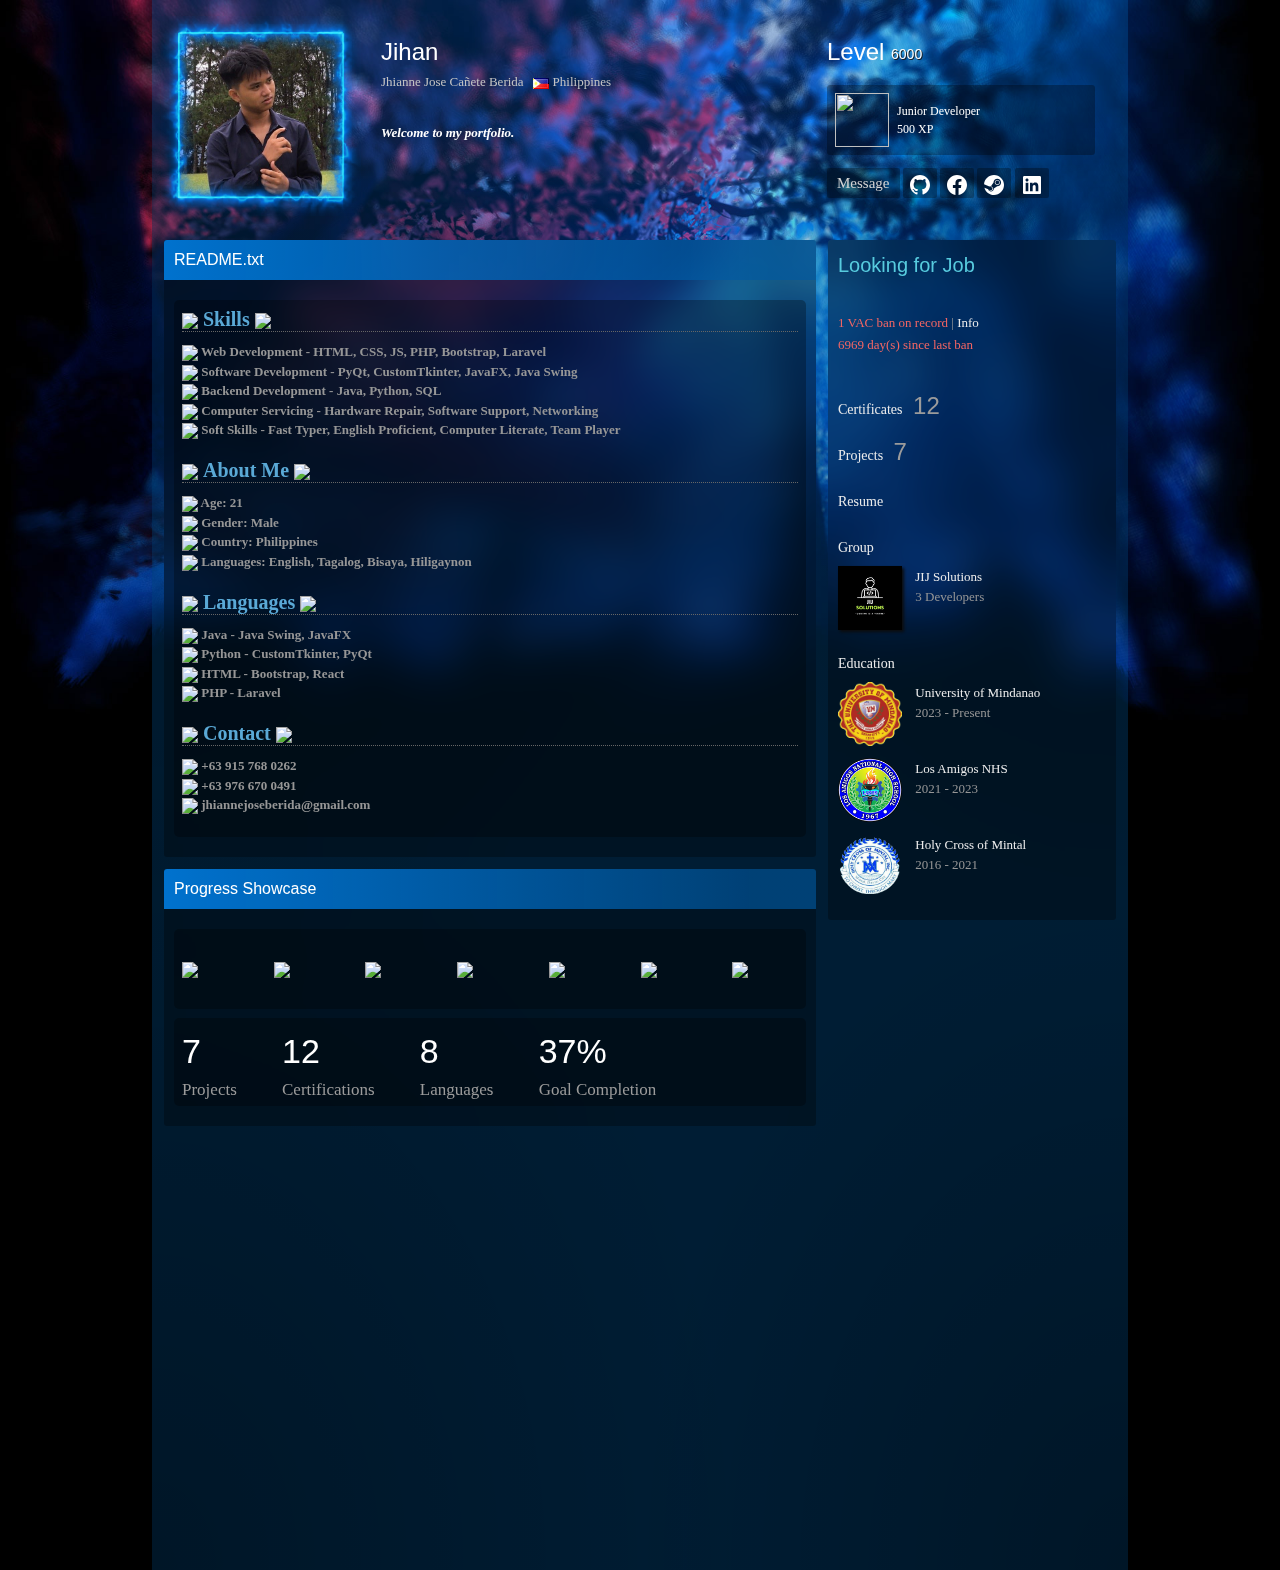
==== index.html @ f57714f5 "Add files via upload" ====
<!DOCTYPE html>
<html lang="en">
<head>
    <meta charset="UTF-8">
    <meta name="viewport" content="width=device-width, initial-scale=1.0">
    <link rel="shortcut icon" href="favicon.ico">
    <link href="https://cdn.jsdelivr.net/npm/bootstrap@5.3.3/dist/css/bootstrap.min.css" rel="stylesheet" integrity="sha384-QWTKZyjpPEjISv5WaRU9OFeRpok6YctnYmDr5pNlyT2bRjXh0JMhjY6hW+ALEwIH" crossorigin="anonymous">
    <link rel="stylesheet" href="style.css">
    <title>Jihan | Junior Developer</title>
</head>
<body>
    <div id="profile-page" class="position-relative vw-100">
        <div id="profile-header-bg" class="position-relative pb-0">
            <div id="profile-header-bg-texture">
                <div id="profile-header" class="position-relative">
                    <div id="profile-header-content" class="position-relative">
                        <div id="profile-header-centered-persona" class="position-absolute reveal">
                            <div id="persona-name" class="overflow-hidden fw-light fs-4">
                                <span>Jihan</span>
                            </div>
                            <div id="header-real-name">
                                <bdi>Jhianne Jose Cañete Berida</bdi>
                                &nbsp;
                                <img id="profile-flag" src="ph.gif">
                                Philippines
                            </div>
                        </div>
                        <div id="profile-header-avatar" class="position-relative reveal">
                            <div id="player-avatar-autosize" class="position-absolute">
                                <div id="player-avatar-frame" class="position-absolute w-100 h-100">
                                    <img src="frame.png">
                                </div>
                                <div class="zoom-pic-container">
                                    <img src="prof-pic.jpg" class="zoom-pic">
                                </div>
                            </div>
                        </div>
                        <div id="profile-header-badgeinfo" class="reveal">
                            <div id="profile-header-badge-area">
                                <div id="persona-level-area">
                                    <div id="persona-level" class="overflow-hidden">Level <div id="lvl-6000">
                                            <span id="level-num">6000</span>
                                        </div>
                                    </div>
                                </div>
                                <div id="profile-header-badge">
                                    <div id="favorite-badge">
                                        <div id="favorite-badge-icon">
                                            <img src="https://cdn.fastly.steamstatic.com/steamcommunity/public/images/items/332790/fa82b9466ee94b20ad7bbb1edfc0e6578cfa0fa5.png" id="badge-icon-small">
                                        </div>
                                        <div id="favorite-badge-description">
                                            <div id="badge-desc-text" class="fw-normal">
                                                Junior Developer
                                            </div>
                                            <div id="badge-desc-xp" class="fw-normal">
                                                500 XP
                                            </div>
                                        </div>
                                    </div>
                                </div>
                                <div id="profile-header-actions">
                                    <a href="#" class="btn-profile-action" id="btn-message">
                                        <span>Message</span>
                                    </a>
                                    <a href="https://www.github.com/jhnbrd" class="btn-profile-action" id="btn-github" style="padding: 0px 5px;">
                                        <span>
                                            <img src="icons/github-fill.png" style="filter: invert(1);">
                                        </span>
                                    </a>
                                    <a href="https://www.facebook.com/yanjisama" class="btn-profile-action" id="btn-facebook" style="padding: 0px 5px;">
                                        <span>
                                            <img src="icons/facebook-circle-fill.png" style="filter: invert(1);">
                                        </span>
                                    </a>
                                    <a href="https://www.steamcommunity.com/id/jihan438" class="btn-profile-action" id="btn-steam" style="padding: 0px 5px;">
                                        <span>
                                            <img src="icons/steam-fill.png" style="filter: invert(1);">
                                        </span>
                                    </a>
                                    <a href="#" class="btn-profile-action" id="btn-linkedin" style="padding: 0px 5px;">
                                        <span>
                                            <img src="icons/linkedin-box-fill.png" style="filter: invert(1);">
                                        </span>
                                    </a>
                                </div>
                            </div>
                        </div>
                        <div id="profile-header-summary" class="overflow-hidden reveal">
                            <div id="persona-name-spacer">
                                <span>&nbsp;</span>
                            </div>
                            <div id="header-real-name-spacer">
                                &nbsp;
                            </div>
                            <div id="profile-summary-noexpand" class="fst-italic fw-bold text-white">
                                Welcome to my portfolio.
                            </div>
                        </div>
                    </div>
                </div>
            </div>
        </div>
        <div id="profile-content" class="position-relative overflow-hidden">
            <div id="profile-content-inner" class="position-relative">
                <div id="profile-rightcol">
                    <div id="responsive-status-info" class="reveal">
                        <div id="profile-status">
                            <div id="profile-status-header">
                                Looking for Job
                            </div>
                        </div>
                        <div id="profile-ban-status">
                            <div id="profile-ban">
                                1 VAC ban on record
                                <span id="profile-ban-info">
                                | 
                                <a class="white-link" id="btn-info">Info</a>
                                </span>
                            </div>
                            6969 day(s) since last ban
                        </div>
                    </div>
                    <div id="responsive-link-area">
                        <div id="profile-badges" class="profile-modal-links reveal">
                            <div id="profile-badges-container">
                                <div id="profile-badges-header">
                                    <a href="#">
                                        <span class="link-label">Certificates</span>
                                        &nbsp;
                                        <span class="link-count">12</span>
                                    </a>
                                </div>
                            </div>
                        </div>
                        <div class="profile-modal-links reveal" id="profile-projects">
                            <div id="profile-projects-container">
                                <div id="profile-projects-header">
                                    <a href="#">
                                        <span class="link-label">Projects</span>
                                        &nbsp;
                                        <span class="link-count">7</span>
                                    </a>
                                </div>
                            </div>
                        </div>
                        <div class="profile-modal-links reveal" id="profile-resume">
                            <div id="profile-resume-container">
                                <div id="profile-resume-header">
                                    <a href="#">
                                        <span class="link-label">Resume</span>
                                        &nbsp;
                                        <span class="link-count"> </span>
                                    </a>
                                </div>
                            </div>
                        </div>
                        <div class="profile-modal-links reveal" id="profile-groups">
                            <div id="profile-group-container">
                                <div id="profile-group-header">
                                    <a href="#">
                                        <span class="link-label">Group</span>
                                        &nbsp;
                                        <span class="link-count"> </span>
                                    </a>
                                </div>
                                <div id="profile-group-preview">
                                    <div id="profile-primary-group">
                                        <div class="profile-group-avatar">
                                            <a href="https://www.facebook.com/jijsolutions">
                                                <img src="projects/group.png" alt="" class="profile-group-img">
                                            </a>
                                        </div>
                                        <div id="profile-primary-group-details">
                                            <a href="https://www.facebook.com/jijsolutions" class="white-link"> JIJ Solutions </a>
                                            <div class="profile-group-membercount" style="display: block;">
                                                3 Developers
                                            </div>
                                        </div>
                                    </div>
                                </div>
                            </div>
                        </div>
                        <div class="profile-modal-links reveal" id="profile-educ">
                            <div id="profile-educ-container">
                                <div id="profile-educ-header">
                                    <a href="#">
                                        <span class="link-label">Education</span>
                                        &nbsp;
                                        <span class="link-count"> </span>
                                    </a>
                                </div>
                                <div id="profile-educ-preview">
                                    <div id="profile-primary-educ">
                                        <div class="profile-educ-avatar">
                                            <a href="#">
                                                <img src="educ/um.png" alt="" class="profile-group-img">
                                            </a>
                                        </div>
                                        <div id="profile-primary-educ-details">
                                            <a href="#" class="white-link"> University of Mindanao </a>
                                            <div class="profile-group-membercount" style="display: block;">
                                                2023 - Present
                                            </div>
                                        </div>
                                    </div>
                                    <div class="profile-secondary-educ">
                                        <div class="profile-educ-avatar">
                                            <a href="">
                                                <img src="educ/lanhs.png" alt="" class="profile-group-img">
                                            </a>
                                        </div>
                                        <div class="profile-secondary-educ-details">
                                            <a href="#" class="white-link">Los Amigos NHS</a>
                                            <div class="profile-group-membercount" style="display: block;">
                                                2021 - 2023
                                            </div>
                                        </div>
                                    </div>
                                    <div class="profile-secondary-educ">
                                        <div class="profile-educ-avatar">
                                            <a href="">
                                                <img src="educ/hcm.png" alt="" class="profile-group-img">
                                            </a>
                                        </div>
                                        <div class="profile-secondary-educ-details">
                                            <a href="#" class="white-link">Holy Cross of Mintal</a>
                                            <div class="profile-group-membercount" style="display: block;">
                                                2016 - 2021
                                            </div>
                                        </div>
                                    </div>
                                </div>
                            </div>
                        </div>
                    </div>
                </div>
                <div id="profile-leftcol">
                    <div class="profile-showcase reveal" id="leftcol-readme-showcase">
                        <div class="profile-showcase-header">
                            README.txt
                        </div>
                        <div class="profile-customization-block">
                            <div class="readme-showcase">
                                <div class="showcase-content-bg showcase-notes">
                                    <div class="bb-h1">
                                        <img src="https://community.fastly.steamstatic.com/economy/emoticon/StarzB" />
                                        <b>Skills</b>
                                        <img src="https://community.fastly.steamstatic.com/economy/emoticon/StarzB" />
                                    </div>
                                    <b>
                                        <img src="https://community.fastly.steamstatic.com/economy/emoticon/neonbr" />
                                         Web Development - HTML, CSS, JS, PHP, Bootstrap, Laravel
                                        <br>
                                        <img src="https://community.fastly.steamstatic.com/economy/emoticon/neonbr" />
                                         Software Development - PyQt, CustomTkinter, JavaFX, Java Swing
                                        <br>
                                        <img src="https://community.fastly.steamstatic.com/economy/emoticon/neonbr" />
                                         Backend Development - Java, Python, SQL
                                        <br>
                                        <img src="https://community.fastly.steamstatic.com/economy/emoticon/neonbr" />
                                         Computer Servicing - Hardware Repair, Software Support, Networking
                                        <br>
                                        <img src="https://community.fastly.steamstatic.com/economy/emoticon/neonbr" />
                                         Soft Skills - Fast Typer, English Proficient, Computer Literate, Team Player
                                        <br>
                                    </b>
                                    <br>
                                    <div class="bb-h1">
                                        <img src="https://community.fastly.steamstatic.com/economy/emoticon/StarzB" />
                                        <b>About Me</b>
                                        <img src="https://community.fastly.steamstatic.com/economy/emoticon/StarzB" />
                                    </div>
                                    <b>
                                        <img src="https://community.fastly.steamstatic.com/economy/emoticon/neonbr" />
                                         Age: 21
                                        <br>
                                        <img src="https://community.fastly.steamstatic.com/economy/emoticon/neonbr" />
                                         Gender: Male
                                        <br>
                                        <img src="https://community.fastly.steamstatic.com/economy/emoticon/neonbr" />
                                         Country: Philippines
                                        <br>
                                        <img src="https://community.fastly.steamstatic.com/economy/emoticon/neonbr" />
                                         Languages: English, Tagalog, Bisaya, Hiligaynon
                                        <br>
                                    </b>
                                    <br>
                                    <div class="bb-h1">
                                        <img src="https://community.fastly.steamstatic.com/economy/emoticon/StarzB" />
                                        <b>Languages</b>
                                        <img src="https://community.fastly.steamstatic.com/economy/emoticon/StarzB" />
                                    </div>
                                    <b>
                                        <img src="https://community.fastly.steamstatic.com/economy/emoticon/neonbr" />
                                         Java - Java Swing, JavaFX
                                        <br>
                                        <img src="https://community.fastly.steamstatic.com/economy/emoticon/neonbr" />
                                         Python - CustomTkinter, PyQt
                                        <br>
                                        <img src="https://community.fastly.steamstatic.com/economy/emoticon/neonbr" />
                                         HTML - Bootstrap, React
                                        <br>
                                        <img src="https://community.fastly.steamstatic.com/economy/emoticon/neonbr" />
                                         PHP - Laravel
                                        <br>
                                    </b>
                                    <br>
                                    <div class="bb-h1">
                                        <img src="https://community.fastly.steamstatic.com/economy/emoticon/StarzB" />
                                        <b>Contact</b>
                                        <img src="https://community.fastly.steamstatic.com/economy/emoticon/StarzB" />
                                    </div>
                                    <b>
                                        <img src="https://community.fastly.steamstatic.com/economy/emoticon/neonbr" />
                                         +63 915 768 0262
                                        <br>
                                        <img src="https://community.fastly.steamstatic.com/economy/emoticon/neonbr" />
                                         +63 976 670 0491
                                        <br>
                                        <img src="https://community.fastly.steamstatic.com/economy/emoticon/neonbr" />
                                         jhiannejoseberida@gmail.com
                                        <br>
                                    </b>
                                    <br>
                                </div>
                            </div>
                        </div>
                    </div>
                    <div class="profile-showcase reveal" id="leftcol-progress-showcase">
                        <div class="profile-showcase-header">
                            Progress Showcase
                        </div>
                        <div class="profile-customization-block">
                            <div id="progress-showcase">
                                <div class="showcase-content-bg" id="achievements">
                                    <div class="showcase-slot showcase-achievement position-relative" style = "margin-left: 0;">
                                        <img src="https://cdn.fastly.steamstatic.com/steamcommunity/public/images/apps/601220/abdf37338f4e320a10677f1d4044b0b24c8047f6.jpg">
                                    </div>
                                    <div class="showcase-slot showcase-achievement position-relative">
                                        <img src="https://cdn.fastly.steamstatic.com/steamcommunity/public/images/apps/617670/ca3d59691baf2688d7694bbcf9fdb8c51e1d4e0c.jpg">
                                    </div>
                                    <div class="showcase-slot showcase-achievement position-relative">
                                        <img src="https://cdn.fastly.steamstatic.com/steamcommunity/public/images/apps/617670/9243dade56303cbf4cc3575d4541f2d3d63d06e9.jpg">
                                    </div>
                                    <div class="showcase-slot showcase-achievement position-relative">
                                        <img src="https://cdn.fastly.steamstatic.com/steamcommunity/public/images/apps/617670/920c3cb9304ead8dc0496b0a2dc9cfe9f600b443.jpg">
                                    </div>
                                    <div class="showcase-slot showcase-achievement position-relative">
                                        <img src="https://cdn.fastly.steamstatic.com/steamcommunity/public/images/apps/617670/938d46730e19ccc520b64da6360425fac8340c2b.jpg">
                                    </div>
                                    <div class="showcase-slot showcase-achievement position-relative">
                                        <img src="https://cdn.fastly.steamstatic.com/steamcommunity/public/images/apps/617670/0dcfac3e3507c77b50f946e24e0205832ae1c333.jpg">
                                    </div>
                                    <div class="showcase-slot showcase-achievement position-relative">
                                        <img src="https://cdn.fastly.steamstatic.com/steamcommunity/public/images/apps/601220/abdf37338f4e320a10677f1d4044b0b24c8047f6.jpg">
                                    </div>
                                </div>
                                <div class="showcase-content-bg showcase-stats-row">
                                    <div class="showcase-stats" id="stats-projects-count">
                                        <div class="stats-value">7</div>
                                        <div class="stats-label">Projects</div>
                                    </div>
                                    <div class="showcase-stats" id="stats-certifications-count">
                                        <div class="stats-value">12</div>
                                        <div class="stats-label">Certifications</div>
                                    </div>
                                    <div class="showcase-stats" id="stats-years-exp">
                                        <div class="stats-value">8</div>
                                        <div class="stats-label">Languages</div>
                                    </div>
                                    <div class="showcase-stats" id="stats-goal-completion">
                                        <div class="stats-value">37%</div>
                                        <div class="stats-label">Goal Completion</div>
                                    </div>
                                </div>
                            </div>
                        </div>
                    </div>
                    <div class="profile-showcase reveal" id="leftcol-project-showcase">
                        <div class="profile-showcase-header">
                            Recent Projects
                        </div>
                        <div class="profile-customization-block">
                            <div class="project-showcase">
                                <div class="recent-projects">
                                    <div class="recent-project">
                                        <div class="recent-project-content">
                                            <div class="project-info position-relative">
                                                <div class="project-info-img">
                                                    <img src="projects/mdg.png" class="project-capsule">
                                                </div>
                                                <div class="project-info-details position-absolute">
                                                    May 21, 2024
                                                    <br>
                                                    Currently deployed
                                                </div>
                                                <div class="project-info-name">
                                                    <a href="https://jhnbrd.github.io/MATH-DUNGEONS/" class="white-link">Math Dungeons</a>
                                                </div>
                                            </div>
                                        </div>
                                    </div>
                                    <div class="recent-project">
                                        <div class="recent-project-content">
                                            <div class="project-info position-relative">
                                                <div class="project-info-img">
                                                    <img src="projects/gsp.png" class="project-capsule">
                                                </div>
                                                <div class="project-info-details position-absolute">
                                                    Sep 15, 2024
                                                    <br>
                                                    Archived
                                                </div>
                                                <div class="project-info-name">
                                                    <a href="https://jhnbrd.github.io/MATH-DUNGEONS/" class="white-link">GradeSort Pro</a>
                                                </div>
                                            </div>
                                        </div>
                                    </div>
                                    <div class="recent-project">
                                        <div class="recent-project-content">
                                            <div class="project-info position-relative">
                                                <div class="project-info-img">
                                                    <img src="projects/lto.png" class="project-capsule">
                                                </div>
                                                <div class="project-info-details position-absolute">
                                                    Nov 25, 2024
                                                    <br>
                                                    In Progress
                                                </div>
                                                <div class="project-info-name">
                                                    <a href="#" class="white-link">LTO eTicket System</a>
                                                </div>
                                            </div>
                                        </div>
                                    </div>
                                </div>
                            </div>
                        </div>
                    </div>
                </div>
            </div>
        </div>
    </div>
    <script src="scrollreveal.min.js"></script>
    <script>
        window.sr = ScrollReveal();
        sr.reveal('.reveal');

        document.getElementById('btn-info').addEventListener('click', () => {
            alert('Banned for being too good 😎\nJust kidding I was never banned');
        });
    </script>
</body>
</html>
---- style.css ----
@import url('https://fonts.cdnfonts.com/css/motiva-sans');

body {
    background-color: #000000;
    overflow-x: hidden;
    font-family: "Motiva Sans";
    color: #969696;
}

div {
    display: block;
    unicode-bidi: isolate;
}

a {
    color: #ebebeb;
    text-decoration: none;
    cursor: pointer;
}

b {
    font-family: "Motiva Sans";
    font-weight: bold;
}

#profile-page {
    background-image: url('bg.jpg');
    background-size: 100%;
    background-repeat: no-repeat;
}

#profile-header-bg {
    max-width: 1018px;
    min-height: 224px;
    margin: 0 auto;
}

#profile-header-bg-texture {
    max-width: 976px;
    min-height: 224px;
    background:
        radial-gradient(
		    farthest-side at bottom right,
		    rgba(0, 0, 0, 0.25),
		    transparent 500px
	    ),
	    radial-gradient(
		    farthest-corner at bottom left,
		    rgba(0, 0, 0, 0.25),
		    transparent 600px
	    )
    ;
    background-color: rgba(0, 114, 206, 0.25);
    margin: 0 auto;
}

#profile-header {
    max-width: 926px;
    padding-top: 24px;
    margin: 0 auto;
}

#profile-header-content {
    color: #c4c4c4;
    font-size: 13px;
    padding-top: 8px;
    padding-right: 8px;
}

#profile-header-avatar {
    float: left;
    width: 168px;
    height: 168px;
    margin-right: 18px;
}

#player-avatar-autosize {
    top: 2px;
    right: 2px;
    bottom: 2px;
    left: 2px;
}

#player-avatar-autosize > img {
    background: none;
    filter: none;
    display: block;
    padding: 0;
    width: 100%;
    height: 100%;
}

#player-avatar-frame {
    z-index: 1;
    pointer-events: none;
}

#player-avatar-frame > img {
    background: none;
    filter: none;
    display: block;
    padding: 0;
    width: 100%;
    height: 100%;
    transform: scale(1.22);
}

#profile-header-centered-persona {
    left: 186px;
    right: 268px;
    white-space: nowrap;
    padding-left: 18px;
    padding-bottom: 18px;
}

#persona-name {
    line-height: 40px;
    color: #ffffff;
    text-overflow: ellipsis;
    white-space: nowrap;
    font-family: "Motiva Sans", sans-serif;
}

#header-real-name {
    overflow: hidden;
    text-overflow: ellipsis;
    white-space: nowrap;
}

#profile-flag {
    vertical-align: middle;
    width: 16px;
    height: 11px;
}

#profile-header-badgeinfo {
    float: right;
}

#profile-header-badge-area {
    width: 268px;
}

#persona-level-area {
    color: #ebebeb;
}

#persona-level {
    font-size: 24px;
    color: #ffffff;
    text-overflow: ellipsis;
    white-space: nowrap;
    font-family: "Motiva Sans", Sans-serif;
    font-weight: 200;
    line-height: 40px;
    margin-bottom: 13px;
}

#profile-header-summary {
    padding-right: 18px;
    padding-left: 18px;
}

#persona-name-spacer {
    line-height: 40px;
    font-size: 24px;
    color: #ffffff;
    text-overflow: ellipsis;
    white-space: nowrap;
    overflow: hidden;
    font-family: "Motiva Sans", Sans-serif;
    font-weight: 200;
}

#header-real-name-spacer {
    height: 52px;
}

#profile-summary-noexpand {
    line-height: 18px;
    height: 76px;
    overflow: hidden;
    margin-bottom: 8px;
}

#lvl-6000 {
    border: none;
    border-radius: 0;
    background-repeat: no-repeat;
    background-position: 0 0;
    font-size: 14px;
    height: 32px;
    width: 32px;
    line-height: 32px;
    text-shadow: 1px 1px #1a1a1a;
    background-image: url("https://community.fastly.steamstatic.com/public/shared/images/community/levels_6000_snowflake.png");
    vertical-align: middle;
    display: inline-block;
}

#profile-header-badge {
    border-radius: 3px;
    background-color: rgba(0, 0, 0, 0.3);
    height: 70px;
    margin-bottom: 13px;
}

#favorite-badge {
    position: relative;
    padding: 8px 8px;
    display: flex;
    align-items: center;
    gap: 8px;
}

#favorite-badge-icon {
    display: flex;
}

#favorite-badge-description {
    white-space: nowrap;
    overflow: hidden;
    text-overflow: ellipsis;
    font-size: 12px;
}

#badge-icon-small {
    width: 54px;
    height: 54px;
}

#badge-desc-text {
    color: #ffffff;
}

#badge-desc-xp {
    color: #ffffff;
}

#profile-content {
    padding: 12px 12px 64px 12px;
    max-width: 976px;
    margin: 0 auto;
    font-size: 13px;
    min-height: calc(100vh - 511px);
    background: radial-gradient(farthest-side at top right, rgba(0, 0, 0, 0.25), transparent 500px), radial-gradient(farthest-corner at top left, rgba(0, 0, 0, 0.25), transparent 600px), radial-gradient(farthest-corner at bottom right, rgba(0, 0, 0, 0.25), transparent 500px), radial-gradient(farthest-corner at bottom left, rgba(0, 0, 0, 0.25), transparent 600px);
    background-color: rgba(0, 114, 206, 0.25);
    margin-top: 0px;
    padding-top: 16px;
    margin: 0 auto;
}

#profile-content-inner {
    padding-bottom: 120px;
}

#profile-rightcol {
    background-color: rgba(0, 0, 0, 0.3);
    backdrop-filter: blur(20px);
    padding: 10px;
    border-radius: 3px;
    width: 288px;
    float: right;
}

#profile-leftcol {
    width: 652px;
    float: left;
}

.profile-showcase {
    position: relative;
    background-position: top left;
    background-repeat: no-repeat;
    background-color: rgba(0, 0, 0, 0.3);
    backdrop-filter: blur(20px);
    border-radius: 3px;
    padding: 0px 0px 0px 0px;
    margin-bottom: 12px;
    font-size: 13px;
    overflow: hidden;
}

.profile-showcase-header {
    font-family: "Motiva Sans", Sans-serif;
    font-weight: 200;
    background: linear-gradient(90deg, rgba(0, 114, 206, 1) 0%, rgba(0, 88, 160, 0.66) 90%);
    padding: 5px 10px 5px 10px;
    color: #ffffff;
    font-size: 16px;
    line-height: 30px;
    overflow: hidden;
    white-space: nowrap;
    text-overflow: ellipsis;
}

.profile-customization-block {
    position: relative;
    border-radius: 5px;
    padding: 20px 10px 11px 10px;
    margin-bottom: 0px;
    font-size: 13px;
    overflow: hidden;
    container-type: inline-size;
}

.showcase-content-bg {
    background-color: rgba(0, 0, 0, 0.3);
    padding: 8px;
    border-radius: 5px;
    margin-bottom: 9px;
    overflow: hidden;
    padding-bottom: 3px;
}

.showcase-stats-row {
    white-space: nowrap;
}

.showcase-slot {
    display: block;
    float: left;
}

.showcase-achievement {
    width: 64px;
    height: 64px;
    line-height: 64px;
    margin-left: 4.5%;
    margin-bottom: 5px;
}

.showcase-stats {
    font-size: 34px;
    display: inline-block;
    margin-left: 42px;
}

.stats-value {
    font-size: 1em;
    font-family: "Motiva Sans", Sans-serif;
    font-weight: 200;
    color: #ffffff;
}

.stats-label {
    font-size: 0.5em;
    color: #9b9b9b;
}

#stats-projects-count {
    margin-left: 0;
}

#profile-status {
    margin-bottom: 32px;
}

#profile-status-header {
    font-family: "Motiva Sans", Sans-serif;
    font-weight: 200;
    font-size: 20px;
    color: #57cbde;
}

#profile-ban-status {
    margin-bottom: 32px;
    color: #f36563;
    line-height: 22px;
}

#profile-ban-info {
    color: #9b9b9b;
}

.white-link {
    color: #ebebeb;
    text-decoration: none;
    cursor: pointer;
}

.white-link:hover {
    color: #57cbde;
}

.profile-modal-links {
    margin-bottom: 10px;
}

#profile-badges-header, #profile-projects-header, #profile-goals-header, #profile-resume-header, #profile-group-header, #profile-educ-header{
    font-size: 14px;
    margin-bottom: 4px;
    min-height: 29px;
    overflow: hidden;
    text-overflow: ellipsis;
    white-space: nowrap;
}

.link-label:hover {
    text-decoration-line: underline;
}

.link-count {
    font-family: "Motiva Sans", Sans-serif;
    font-weight: 200;
    color: #9b9b9b;
    font-size: 24px;
}

.showcase-notes {
    word-wrap: break-word;
    overflow: hidden;
    overflow-y: auto;
    max-height: 600px;
}

#profile-header-actions {
    white-space: nowrap;
}

.btn-profile-action {
    border-radius: 2px;
    color: lightgray !important;
    padding: 1px;
    display: inline-block;
    text-decoration: none;
    cursor: pointer;
    background-color: rgba(0, 0, 0, .3);
    font-size: 15px;
    line-height: 30px;
    padding: 0 10px;
}

.btn-profile-action:hover {
    background: rgb(255, 255, 255, .2);
    text-shadow: 1px 1px 2px #000000aa;
    color: #fff;
    transition: all 0.1s ease-in-out;
}

.bb-h1 {
    font-size: 20px;
    line-height: 23px;
    color: #5aa9d6;
    margin-bottom: 10px;
    clear: both;
    border-bottom: 1px dotted #666666;
    font-weight: 900;
}

.recent-project {
    backdrop-filter: blur(20px);
    background-color: rgba(0, 0, 0, 0.3);
    border-radius: 3px;
    margin-bottom: 10px;
}

.recent-project-content {
    padding: 8px 10px;
}

.project-info {
    height: 69px;
}

.project-info-img {
    float: left;
    margin-right: 8px;
    width: 184px;
    max-width: 33%;
}

.project-info-details {
    right: 0;
    bottom: 0;
    text-align: right;
}

.project-info-name {
    padding-top: 10px;
    font-size: 14px;
}

.profile-group-img{
    width: 64px;
    height: 64px;
}

.profile-group-avatar {
    box-shadow: 2px 2px 3px #0c0c0c;
    width: 64px;
    height: 64px;
    display: inline-block;
}

.profile-educ-avatar {
    width: 64px;
    height: 64px;
    display: inline-block;
}

.profile-small-educ-avatar {
    width: 32px;
    height: 32px;
    display: inline-block;
}

#profile-primary-group-details, #profile-primary-educ-details, .profile-secondary-educ-details{
    display: inline-block;
    padding-left: 10px;
}

#profile-primary-group, #profile-primary-educ, .profile-secondary-educ {
    height: 64px;
    margin-bottom: 12px;
}



.zoom-pic-container {
    height: 164px;
    width: 164px;
    overflow: hidden;
    display: flex;
    justify-content: center;
    align-items: center;
}

.zoom-pic {
    height: 164px;
    width: 164px;
    transform-origin: 55% 40%;
    transform: scale(1.75); 
}

@media screen and (max-width: 965px) {
    #profile-rightcol {
        float: none;
        margin: 0 auto;
        width: 100%;
        max-width: 800px;
        margin-bottom: 20px;
    }

    #profile-header-avatar {
        float: none;
        margin: 0 auto;
    }

    #profile-header-badgeinfo {
        float: none;
        margin: 0 auto;
        max-width: 268px;
        margin-top: 10px;
    }

    #profile-summary-noexpand {
        height: 20px;
        max-width: 175px;
        margin: 0 auto;
    }

    #persona-name-spacer {
        max-height: 0;
    }

    #profile-header-centered-persona {
        margin: 0 auto;
        max-width: 275px;
        position: relative !important;
        left: 0;
        right: 0;
        padding-left: 0;
    }

    #header-real-name-spacer {
        max-height: 40px;
    }

    #profile-leftcol {
        float: none;
        margin: 0 auto;
        width: 100%;
        max-width: 800px;
    }

}

@media screen and (max-width: 679px) {
    #achievements {
        display: none !important;
    }

    .showcase-content-bg.showcase-stats-row {
        display: flex;
        flex-direction: column;
    }

    #stats-certifications-count, #stats-years-exp, #stats-goal-completion {
        margin-left: 0;
    }
}

@media screen and (max-width: 615px) {
    .project-info {
        display: flex;
        flex-direction: column;
        height: 100px;
    }

    .project-info-name{
        max-width: 200px;
        max-height: 10px;
    }
}

@media screen and (max-width: 340px) {
    .project-info {
        height: 150px;
    }
    
    .project-info-details {
        margin-top: 5px;
        position: static !important;
        text-align: left;
    }
}

@keyframes appear {
    from {
        opacity: 0;
        transform: translateX(-100px);
    }
    to {
        opacity: 1;
        transform: translateX(0px);
    }
}
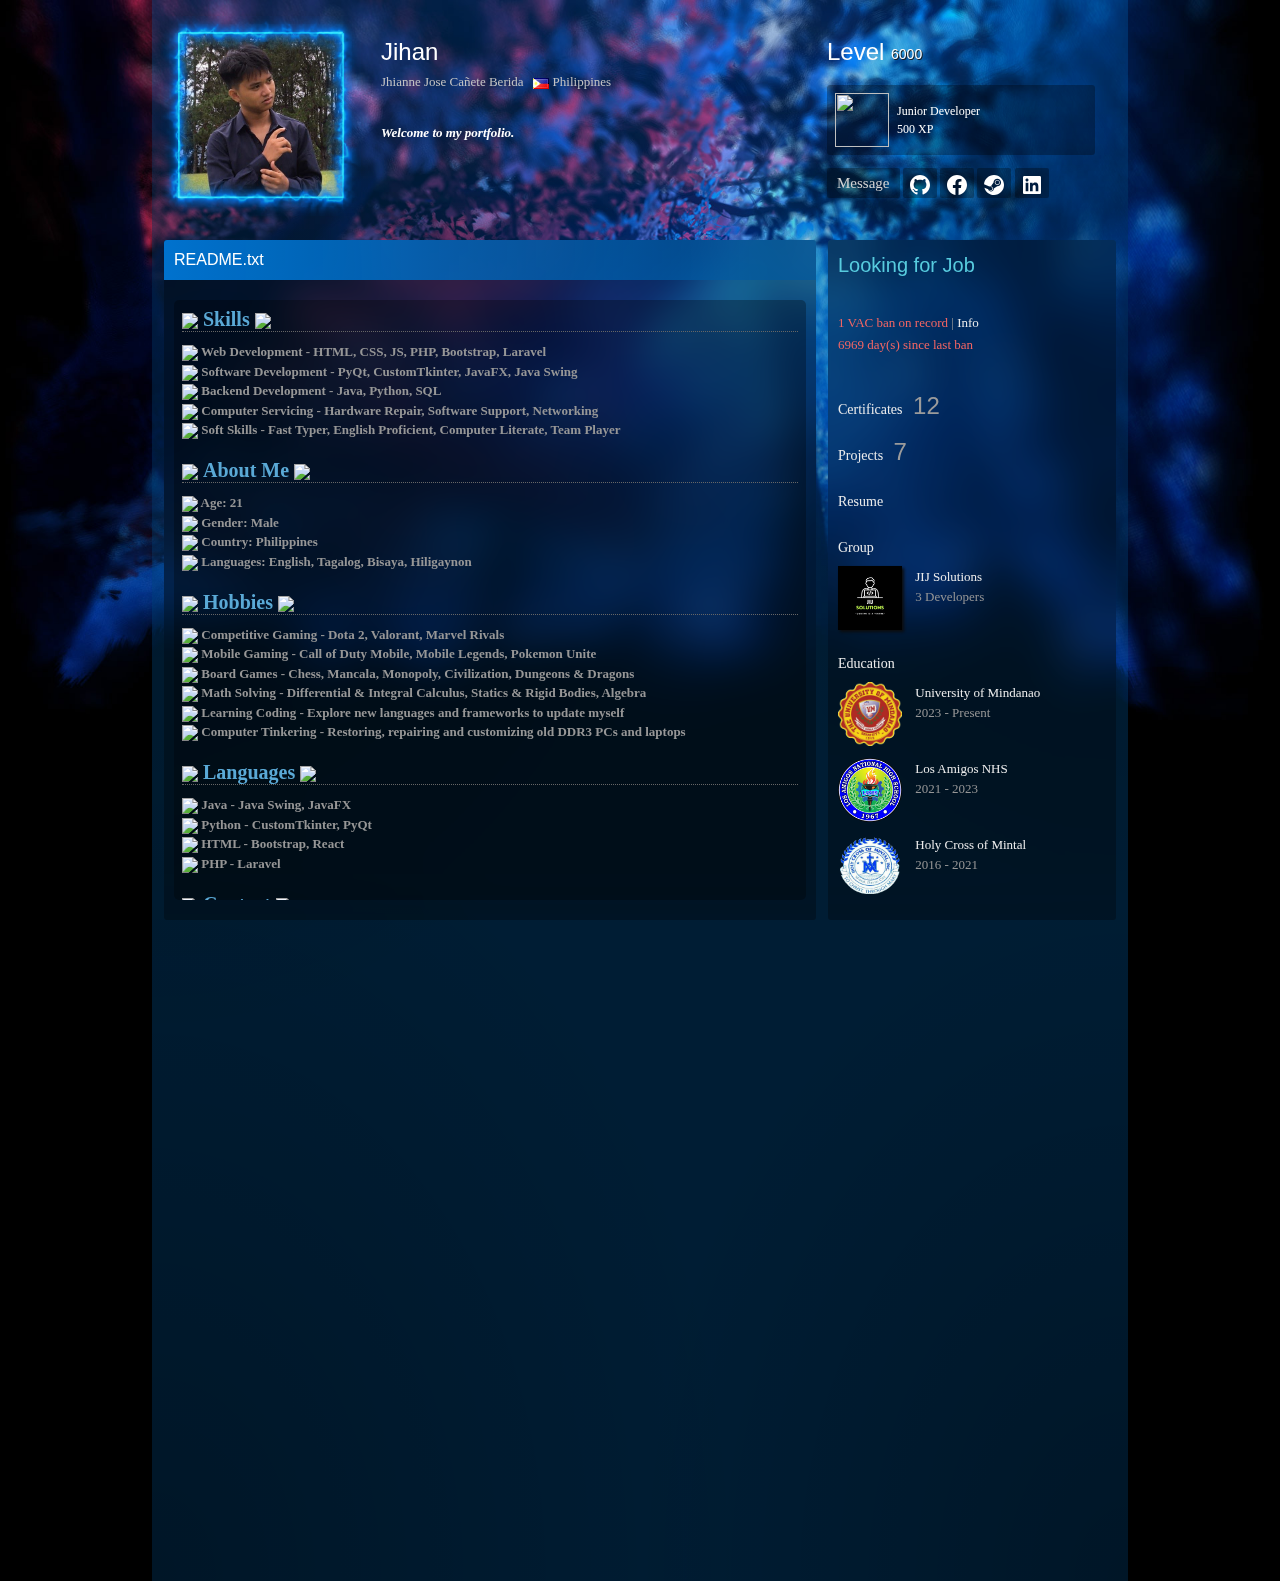
==== commit 6677f966: "Add files via upload" ====
--- a/index.html
+++ b/index.html
@@ -6,6 +6,7 @@
     <link rel="shortcut icon" href="favicon.ico">
     <link href="https://cdn.jsdelivr.net/npm/bootstrap@5.3.3/dist/css/bootstrap.min.css" rel="stylesheet" integrity="sha384-QWTKZyjpPEjISv5WaRU9OFeRpok6YctnYmDr5pNlyT2bRjXh0JMhjY6hW+ALEwIH" crossorigin="anonymous">
     <link rel="stylesheet" href="style.css">
+    <script src="https://cdn.jsdelivr.net/npm/bootstrap@5.3.3/dist/js/bootstrap.bundle.min.js" integrity="sha384-YvpcrYf0tY3lHB60NNkmXc5s9fDVZLESaAA55NDzOxhy9GkcIdslK1eN7N6jIeHz" crossorigin="anonymous"></script>
     <title>Jihan | Junior Developer</title>
 </head>
 <body>
@@ -124,7 +125,7 @@
                         <div id="profile-badges" class="profile-modal-links reveal">
                             <div id="profile-badges-container">
                                 <div id="profile-badges-header">
-                                    <a href="#">
+                                    <a href="#" data-bs-toggle="modal" data-bs-target="#profile-cert-modal">
                                         <span class="link-label">Certificates</span>
                                         &nbsp;
                                         <span class="link-count">12</span>
@@ -135,7 +136,7 @@
                         <div class="profile-modal-links reveal" id="profile-projects">
                             <div id="profile-projects-container">
                                 <div id="profile-projects-header">
-                                    <a href="#">
+                                    <a href="#projects" data-bs-toggle="modal" data-bs-target="#profile-project-modal">
                                         <span class="link-label">Projects</span>
                                         &nbsp;
                                         <span class="link-count">7</span>
@@ -193,7 +194,7 @@
                                     <div id="profile-primary-educ">
                                         <div class="profile-educ-avatar">
                                             <a href="#">
-                                                <img src="educ/um.png" alt="" class="profile-group-img">
+                                                <img src="educ/um.png" alt="" class="profile-educ-img">
                                             </a>
                                         </div>
                                         <div id="profile-primary-educ-details">
@@ -206,7 +207,7 @@
                                     <div class="profile-secondary-educ">
                                         <div class="profile-educ-avatar">
                                             <a href="">
-                                                <img src="educ/lanhs.png" alt="" class="profile-group-img">
+                                                <img src="educ/lanhs.png" alt="" class="profile-educ-img">
                                             </a>
                                         </div>
                                         <div class="profile-secondary-educ-details">
@@ -219,7 +220,7 @@
                                     <div class="profile-secondary-educ">
                                         <div class="profile-educ-avatar">
                                             <a href="">
-                                                <img src="educ/hcm.png" alt="" class="profile-group-img">
+                                                <img src="educ/hcm.png" alt="" class="profile-educ-img">
                                             </a>
                                         </div>
                                         <div class="profile-secondary-educ-details">
@@ -282,6 +283,32 @@
                                         <br>
                                         <img src="https://community.fastly.steamstatic.com/economy/emoticon/neonbr" />
                                          Languages: English, Tagalog, Bisaya, Hiligaynon
+                                        <br>
+                                    </b>
+                                    <br>
+                                    <div class="bb-h1">
+                                        <img src="https://community.fastly.steamstatic.com/economy/emoticon/StarzB" />
+                                        <b>Hobbies</b>
+                                        <img src="https://community.fastly.steamstatic.com/economy/emoticon/StarzB" />
+                                    </div>
+                                    <b>
+                                        <img src="https://community.fastly.steamstatic.com/economy/emoticon/neonbr" />
+                                         Competitive Gaming - Dota 2, Valorant, Marvel Rivals
+                                        <br>
+                                        <img src="https://community.fastly.steamstatic.com/economy/emoticon/neonbr" />
+                                         Mobile Gaming - Call of Duty Mobile, Mobile Legends, Pokemon Unite
+                                        <br>
+                                        <img src="https://community.fastly.steamstatic.com/economy/emoticon/neonbr" />
+                                         Board Games - Chess, Mancala, Monopoly, Civilization, Dungeons & Dragons
+                                        <br>
+                                        <img src="https://community.fastly.steamstatic.com/economy/emoticon/neonbr" />
+                                         Math Solving - Differential & Integral Calculus, Statics & Rigid Bodies, Algebra
+                                        <br>
+                                        <img src="https://community.fastly.steamstatic.com/economy/emoticon/neonbr" />
+                                         Learning Coding - Explore new languages and frameworks to update myself
+                                        <br>
+                                        <img src="https://community.fastly.steamstatic.com/economy/emoticon/neonbr" />
+                                         Computer Tinkering - Restoring, repairing and customizing old DDR3 PCs and laptops
                                         <br>
                                     </b>
                                     <br>
@@ -442,7 +469,297 @@
             </div>
         </div>
     </div>
+    <!-- MODALS -->
+     <!-- PROJECTS MODAL -->
+    <div class="modal fade" id="profile-project-modal" tabindex="-1" role="dialog">
+        <div class="modal-dialog modal-dialog-centered" role="document">
+            <div class="modal-content profile-modal profile-showcase">
+                <div class="modal-header profile-showcase-header profile-modal-header">
+                    <div class="modal-title" id="profile-project-modal-title">Projects</div>
+                    <button type="button" class="close profile-modal-close" data-bs-dismiss="modal">
+                        <span>&times;</span>
+                    </button>
+                </div>
+                <div class="modal-body profile-customization-block">
+                    <div class="project-showcase">
+                        <div class="recent-projects">
+                            <div class="recent-project">
+                                <div class="recent-project-content">
+                                    <div class="project-info position-relative">
+                                        <div class="project-info-img">
+                                            <img src="projects/lanhs-ict.png" class="project-capsule">
+                                        </div>
+                                        <div class="project-info-details position-absolute">
+                                            Jun 1, 2023
+                                            <br>
+                                            Currently Deployed
+                                        </div>
+                                        <div class="project-info-name">
+                                            <a href="#" class="white-link">ICT Login System</a>
+                                        </div>
+                                    </div>
+                                </div>
+                            </div>
+                            <div class="recent-project">
+                                <div class="recent-project-content">
+                                    <div class="project-info position-relative">
+                                        <div class="project-info-img">
+                                            <img src="projects/buis.png" class="project-capsule">
+                                        </div>
+                                        <div class="project-info-details position-absolute">
+                                            Jan 12, 2024
+                                            <br>
+                                            Postponed
+                                        </div>
+                                        <div class="project-info-name">
+                                            <a href="#" class="white-link">Barangay Information System</a>
+                                        </div>
+                                    </div>
+                                </div>
+                            </div>
+                            <div class="recent-project">
+                                <div class="recent-project-content">
+                                    <div class="project-info position-relative">
+                                        <div class="project-info-img">
+                                            <img src="projects/sgm.png" class="project-capsule">
+                                        </div>
+                                        <div class="project-info-details position-absolute">
+                                            April 9, 2024
+                                            <br>
+                                            Currently deployed
+                                        </div>
+                                        <div class="project-info-name">
+                                            <a href="https://jhnbrd.github.io/MATH-DUNGEONS/" class="white-link">Stealth Cafe Game Menu</a>
+                                        </div>
+                                    </div>
+                                </div>
+                            </div>
+                            <div class="recent-project">
+                                <div class="recent-project-content">
+                                    <div class="project-info position-relative">
+                                        <div class="project-info-img">
+                                            <img src="projects/mdg.png" class="project-capsule">
+                                        </div>
+                                        <div class="project-info-details position-absolute">
+                                            May 21, 2024
+                                            <br>
+                                            Currently deployed
+                                        </div>
+                                        <div class="project-info-name">
+                                            <a href="https://jhnbrd.github.io/MATH-DUNGEONS/" class="white-link">Math Dungeons</a>
+                                        </div>
+                                    </div>
+                                </div>
+                            </div>
+                            <div class="recent-project">
+                                <div class="recent-project-content">
+                                    <div class="project-info position-relative">
+                                        <div class="project-info-img">
+                                            <img src="projects/gsp.png" class="project-capsule">
+                                        </div>
+                                        <div class="project-info-details position-absolute">
+                                            Sep 15, 2024
+                                            <br>
+                                            Archived
+                                        </div>
+                                        <div class="project-info-name">
+                                            <a href="#" class="white-link">GradeSort Pro</a>
+                                        </div>
+                                    </div>
+                                </div>
+                            </div>
+                            <div class="recent-project">
+                                <div class="recent-project-content">
+                                    <div class="project-info position-relative">
+                                        <div class="project-info-img">
+                                            <img src="projects/lto.png" class="project-capsule">
+                                        </div>
+                                        <div class="project-info-details position-absolute">
+                                            Nov 25, 2024
+                                            <br>
+                                            In Progress
+                                        </div>
+                                        <div class="project-info-name">
+                                            <a href="#" class="white-link">LTO eTicket System</a>
+                                        </div>
+                                    </div>
+                                </div>
+                            </div>
+                            <div class="recent-project">
+                                <div class="recent-project-content">
+                                    <div class="project-info position-relative">
+                                        <div class="project-info-img">
+                                            <img src="projects/jlpgm.png" class="project-capsule">
+                                        </div>
+                                        <div class="project-info-details position-absolute">
+                                            Dec 8, 2024
+                                            <br>
+                                            Currently deployed
+                                        </div>
+                                        <div class="project-info-name">
+                                            <a href="#" class="white-link">JL Pisonet Game Menu</a>
+                                        </div>
+                                    </div>
+                                </div>
+                            </div>
+                        </div>
+                    </div>
+                </div>
+            </div>
+        </div>
+    </div>
+    <!-- CERTIFICATES MODAL -->
+    <div class="modal fade" id="profile-cert-modal" tabindex="-1" role="dialog">
+        <div class="modal-dialog modal-dialog-centered" role="document">
+            <div class="modal-content profile-modal profile-showcase">
+                <div class="modal-header profile-showcase-header profile-modal-header">
+                    <div class="modal-title" id="profile-project-modal-title">Certifications</div>
+                    <button type="button" class="close profile-modal-close" data-bs-dismiss="modal">
+                        <span>&times;</span>
+                    </button>
+                </div>
+                <div class="modal-body profile-customization-block">
+                    <div class="project-showcase">
+                        <div class="recent-projects">
+                            <div class="recent-project">
+                                <div class="recent-project-content">
+                                    <div class="project-info cert-info position-relative">
+                                        <div class="cert-info-img">
+                                            <img src="certs/mstconnect.jpeg" class="cert-capsule">
+                                        </div>
+                                        <div class="project-info-name">
+                                            <a href="#" class="white-link">Basic Computer Skills Badge</a>
+                                            <div class="text-issued-by">Issued by Northstar Digital Literacy<br>Acquired September 2023</div>
+                                        </div>
+                                    </div>
+                                </div>
+                            </div>
+                            <div class="recent-project">
+                                <div class="recent-project-content">
+                                    <div class="project-info cert-info  position-relative">
+                                        <div class="cert-info-img">
+                                            <img src="certs/certiport-1.png" class="cert-capsule">
+                                        </div>
+                                        <div class="project-info-name">
+                                            <a href="#" class="white-link">IT Specialist - Java</a>
+                                            <div class="text-issued-by">Issued by Certiport<br>Acquired March 2024</div>
+                                        </div>
+                                    </div>
+                                </div>
+                            </div>
+                            <div class="recent-project">
+                                <div class="recent-project-content">
+                                    <div class="project-info cert-info position-relative">
+                                        <div class="cert-info-img">
+                                            <img src="certs/freecodecamp.png" class="cert-capsule">
+                                        </div>
+                                        <div class="project-info-name">
+                                            <a href="#" class="white-link">Responsive Web Design</a>
+                                            <div class="text-issued-by">Issued by freeCodeCamp<br>Acquired May 2024</div>
+                                        </div>
+                                    </div>
+                                </div>
+                            </div>
+                            <div class="recent-project">
+                                <div class="recent-project-content">
+                                    <div class="project-info cert-info position-relative">
+                                        <div class="cert-info-img">
+                                            <img src="certs/freecodecamp.png" class="cert-capsule">
+                                        </div>
+                                        <div class="project-info-name">
+                                            <a href="#" class="white-link">JavaScript Algorithm and Data Structures</a>
+                                            <div class="text-issued-by">Issued by freeCodeCamp<br>Acquired May 2024</div>
+                                        </div>
+                                    </div>
+                                </div>
+                            </div>
+                            <div class="recent-project">
+                                <div class="recent-project-content">
+                                    <div class="project-info cert-info position-relative">
+                                        <div class="cert-info-img">
+                                            <img src="certs/freecodecamp.png" class="cert-capsule">
+                                        </div>
+                                        <div class="project-info-name">
+                                            <a href="#" class="white-link">Front End Development Libraries</a>
+                                            <div class="text-issued-by">Issued by freeCodeCamp<br>Acquired May 2024</div>
+                                        </div>
+                                    </div>
+                                </div>
+                            </div>
+                            <div class="recent-project">
+                                <div class="recent-project-content">
+                                    <div class="project-info cert-info position-relative">
+                                        <div class="cert-info-img">
+                                            <img src="certs/freecodecamp.png" class="cert-capsule">
+                                        </div>
+                                        <div class="project-info-name">
+                                            <a href="#" class="white-link">Legacy Python for Everybody</a>
+                                            <div class="text-issued-by">Issued by freeCodeCamp<br>Acquired June 2024</div>
+                                        </div>
+                                    </div>
+                                </div>
+                            </div>
+                            <div class="recent-project">
+                                <div class="recent-project-content">
+                                    <div class="project-info cert-info position-relative">
+                                        <div class="cert-info-img">
+                                            <img src="certs/mstconnect.jpeg" class="cert-capsule">
+                                        </div>
+                                        <div class="project-info-name">
+                                            <a href="#" class="white-link">Introduction to Software Programming (Python)</a>
+                                            <div class="text-issued-by">Issued by MSTConnect<br>Acquired July 2024</div>
+                                        </div>
+                                    </div>
+                                </div>
+                            </div>
+                            <div class="recent-project">
+                                <div class="recent-project-content">
+                                    <div class="project-info cert-info position-relative">
+                                        <div class="cert-info-img">
+                                            <img src="certs/umsdc.jpg" class="cert-capsule">
+                                        </div>
+                                        <div class="project-info-name">
+                                            <a href="#" class="white-link">Git and Github Workshop for Beginners</a>
+                                            <div class="text-issued-by">Issued by UMSDC<br>Acquired September 2024</div>
+                                        </div>
+                                    </div>
+                                </div>
+                            </div>
+                            <div class="recent-project">
+                                <div class="recent-project-content">
+                                    <div class="project-info cert-info position-relative">
+                                        <div class="cert-info-img">
+                                            <img src="certs/doum.jpg" class="cert-capsule">
+                                        </div>
+                                        <div class="project-info-name">
+                                            <a href="#" class="white-link">Mastering Python Packages: An Introduction to NumPy</a>
+                                            <div class="text-issued-by">Issued by DOUM<br>Acquired September 2024</div>
+                                        </div>
+                                    </div>
+                                </div>
+                            </div>
+                            <div class="recent-project">
+                                <div class="recent-project-content">
+                                    <div class="project-info cert-info position-relative">
+                                        <div class="cert-info-img">
+                                            <img src="certs/enigma.jpg" class="cert-capsule">
+                                        </div>
+                                        <div class="project-info-name">
+                                            <a href="#" class="white-link">Python 101: A Beginner's Guide to Python</a>
+                                            <div class="text-issued-by">Issued by Enigma UM<br>Acquired October 2024</div>
+                                        </div>
+                                    </div>
+                                </div>
+                            </div>
+                        </div>
+                    </div>
+                </div>
+            </div>
+        </div>
+    </div>
+    <!-- SCROLLREVEAL SCRIPT -->
     <script src="scrollreveal.min.js"></script>
+    <!-- NATIVE SCRIPT -->
     <script>
         window.sr = ScrollReveal();
         sr.reveal('.reveal');
--- a/style.css
+++ b/style.css
@@ -1,4 +1,10 @@
 @import url('https://fonts.cdnfonts.com/css/motiva-sans');
+
+@font-face {
+    font-family: "San Francisco";
+    font-weight: 400;
+    src: url("https://applesocial.s3.amazonaws.com/assets/styles/fonts/sanfrancisco/sanfranciscodisplay-regular-webfont.woff");
+  }
 
 body {
     background-color: #000000;
@@ -238,7 +244,7 @@
 }
 
 #profile-content {
-    padding: 12px 12px 64px 12px;
+    padding: 12px 12px 12px 12px;
     max-width: 976px;
     margin: 0 auto;
     font-size: 13px;
@@ -251,7 +257,7 @@
 }
 
 #profile-content-inner {
-    padding-bottom: 120px;
+    padding-bottom: 0;
 }
 
 #profile-rightcol {
@@ -467,7 +473,27 @@
     float: left;
     margin-right: 8px;
     width: 184px;
-    max-width: 33%;
+}
+
+.cert-info-img {
+    float: left;
+    margin-right: 8px;
+    width: 69px;
+}
+
+.text-issued-by {
+    font-size: 12px;
+    color: #969696;
+}
+
+.project-capsule {
+    max-width: 184px;
+    max-height: 69px;
+}
+
+.cert-capsule {
+    max-width: 69px;
+    max-height: 69px;
 }
 
 .project-info-details {
@@ -482,6 +508,11 @@
 }
 
 .profile-group-img{
+    width: 64px;
+    height: 64px;
+}
+
+.profile-educ-img {
     width: 64px;
     height: 64px;
 }
@@ -531,6 +562,30 @@
     width: 164px;
     transform-origin: 55% 40%;
     transform: scale(1.75); 
+}
+
+.profile-modal {
+    color: #ffffff;
+}
+
+.profile-modal-header {
+    display: flex;
+    flex-direction: row;
+    justify-content: space-between;
+    border-bottom: none;
+}
+
+.profile-modal-close {
+    font-family: 'Sans Francisco';
+    font-weight: 900;
+    color: #6c757d;
+    font-size: 20px;
+    background-color: transparent;
+    border: 0;
+}
+
+.profile-modal-close:hover {
+    color: #343a40;
 }
 
 @media screen and (max-width: 965px) {
@@ -608,6 +663,10 @@
         height: 100px;
     }
 
+    .cert-info {
+        height: 150px;
+    }
+
     .project-info-name{
         max-width: 200px;
         max-height: 10px;
